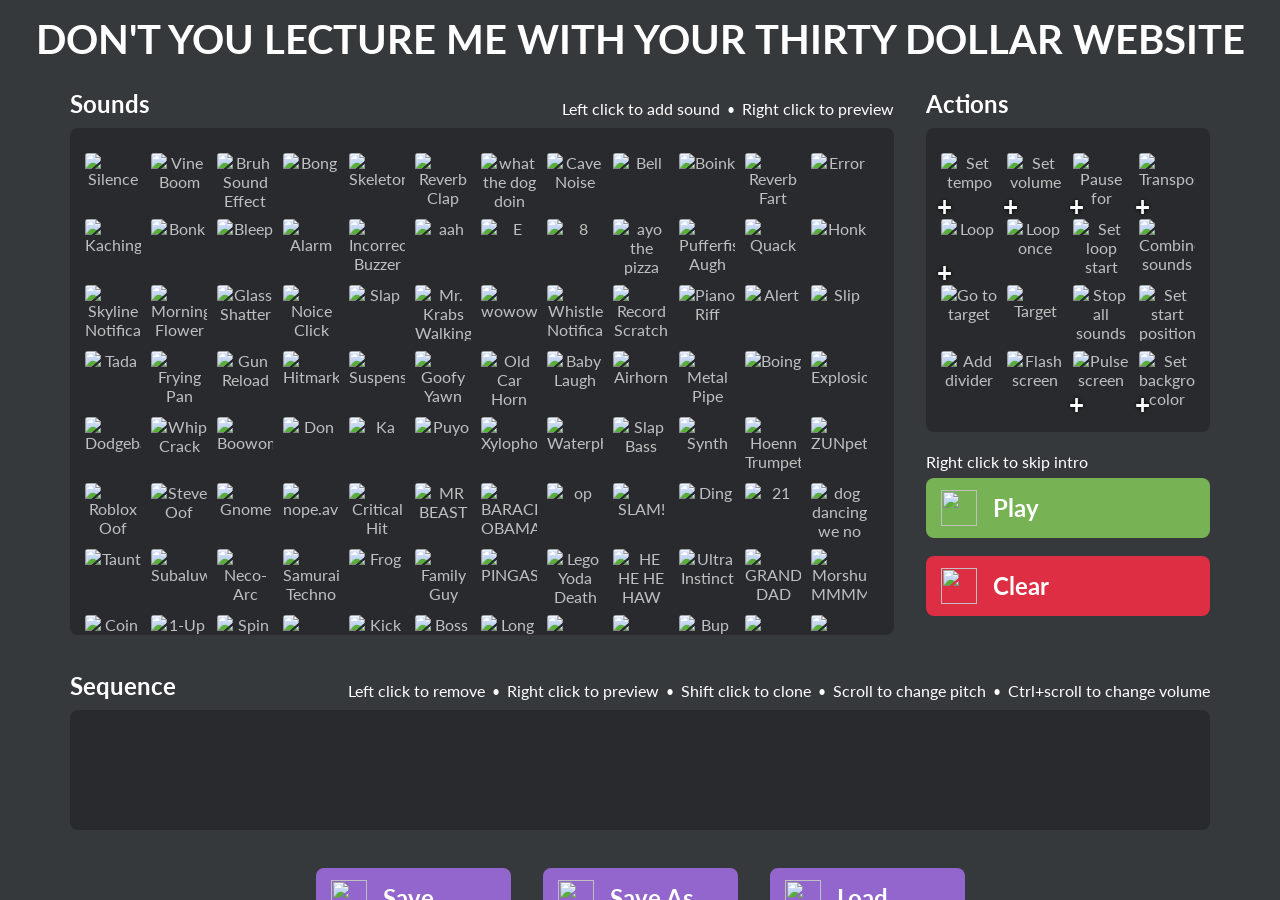
==== index.html @ c28714d6 "Add files via upload" ====
<!doctype html>
<html>
    <head>
        <title>DON'T YOU LECTURE ME WITH YOUR THIRTY DOLLAR WEBSITE</title>
        <link rel="stylesheet" href="main.css" charset="UTF-8">
        <link rel="icon" href="assets/🗿.png">
        <meta charset="UTF-8">
        <meta name="viewport" content="width=820">
        <meta property="og:title" content="DON'T YOU LECTURE ME WITH YOUR THIRTY DOLLAR WEBSITE">
        <meta property="og:description" content="🗿🗿🗿🗿🗿🗿🗿🗿🗿🗿🗿🗿🗿🗿🗿🗿🗿🗿🗿🗿🗿🗿🗿🗿🗿🗿🗿🗿🗿🗿🗿🗿🗿🗿🗿🗿🗿🗿🗿🗿🗿🗿🗿🗿🗿🗿🗿🗿🗿🗿🗿🗿🗿🗿🗿🗿🗿🗿🗿🗿🗿🗿🗿🗿🗿🗿🗿🗿🗿">
        <meta property="og:type" content="website">
        <meta name="og:image" itemprop="image" content="./assets/🗿.png">

        <script src="./jquery.min.js"></script>
        <script src="./jquery-ui.min.js"></script>
        <script src="./jquery.ui.touch-punch.min.js"></script>
    </head>

    <body style="text-align: center">

        <div id="everything">
        
        <h1 class="title" id="caption">DON'T YOU LECTURE ME WITH YOUR THIRTY DOLLAR WEBSITE</h1>

        <div id="main">

            <div class="sideboxes">
                <div class="innersidebox" id="icons_container">
                    <div class="infobox">
                        <h1 id="soundText">Sounds</h1>
                        <h1 id="soundInfo" style="display: none; color: var(--greenfont); white-space: nowrap;">
                            <soundinfo id="soundName"></soundinfo>

                            <soundinfo id="soundOrigin" style="margin-left: 5px; font-size: 20px; opacity: 50%;"></soundinfo>
                        </h1>
                        <span><p mobile="Tap to add sound">Left click to add sound</p><p mobile="Hold to preview">Right click to preview</p></span>
                    </div>
                    <div class="iconbox loadingIcons" id="icons" style="height: 467px">
                        <div id="iconboxLoading" style="width: 100%; opacity: 33%">
                            <h1 id="loadingText">Loading...</h1>
                            <p id="errorInfo" style="font-weight: normal; padding-bottom: 10px"><p>
                        </div>
                    </div>
                </div>

                <div class="innersidebox" style="width: 284px;">
                    <div class="infobox">
                        <h1 id="actionText">Actions</h1>
                        <h1 id="actionInfo" style="display: none; color: var(--bluefont)">
                            <actioninfo id="actionName"></actioninfo>
                            <actioninfo id="actionKey" style="margin-left: 5px; font-size: 20px; opacity: 50%;"></actioninfo>
                        </h1>
                        <span class="mobileOnly"><p mobile="Tap to add action">Left click to add action</p></span>
                    </div>
                    <div class="iconbox" id="actions"></div>

                    <div class="playbuttons">
                        <p id="bpmInfo" class="stopInfo" style="display: none;">
                            <span id="BPM"></span> BPM &nbsp;&nbsp;•&nbsp;&nbsp; <span id="volume"></span>% Volume
                            <span id="transrights" style="display: none">&nbsp;&nbsp;•&nbsp;&nbsp; <span id="trans"></span> st</span>
                        </p>
                        <div id="stopBtn" class="stopInfo" style="background-color: var(--emojiyellow); display: none;" onclick="cancel({ stopSounds: true })" oncontextmenu="return false">
                            <img src="assets/stop.png">
                            <h1>Stop</h1>
                        </div>

                        <p class="playInfo" mobile="Hold to skip intro">Right click to skip intro</p>
                        <div id="playBtn" class="playInfo" style="background-color: var(--emojigreen)" onclick="startSequence()" oncontextmenu="startSequence(true); return false">
                            <img src="assets/play.png">
                            <h1>Play</h1>
                        </div>

                        <div id="resetBtn" style="background-color: var(--emojired)" onclick="if (!active && $('#sequence').children().length) { shiftHeld ? $('#clearsounds').click() : $('#clearAll').css('display', 'flex') }" oncontextmenu="return false">
                            <img src="assets/reset.png">
                            <h1>Clear</h1>
                        </div>

                    </div>
                </div>
            </div>

            <div style="margin-bottom: 0px">
                <div class="infobox">
                    <h1>Sequence</h1>
                    <span>
                        <p mobile="Tap to remove">Left click to remove</p>
                        <p class="nomobile">Right click to preview</p>
                        <p class="nomobile">Shift click to clone</p>
                        <p mobile="Swipe to change pitch">Scroll to change pitch</p>
                        <p class="nomobile">Ctrl+scroll to change volume</p>
                        <!-- <p mobile="Drag to rearrange">Drag to rearrange</p> -->
                    </span>
                </div>
                <div class="iconbox" id="sequence"></div>
            </div>

            <div style="display: none;" id="sectionSettings">
                <div class="infobox" style="flex-direction:column; align-items: flex-start">
                    <h1 style="margin-bottom: 12px" class="noPin">Selected section: <b id="selectedSection">None</b></h1>
                    <div class="sectionControls">
                        <img onclick="changeSection(-1)" class="imgButton" src="assets/section_previous.png" title="Previous section">
                        <img onclick="changeSection(1)" class="imgButton" src="assets/section_next.png" title="Next section">
                        <img class="requiresSelected imgButton cantSelect" id="hideSection" onclick="toggleSectionVisibility()" src="assets/section_hide.png" title="Hide section">
                        <img class="requiresSelected imgButton cantSelect" id="showSection" onclick="toggleSectionVisibility()" src="assets/section_show.png" title="Show section" style="display: none">
                        <img class="requiresSelected imgButton cantSelect" onclick="deselectSection()" src="assets/section_deselect.png" id="Deselect section">
                    </div>
                    <span class="noPin" style="margin-top: 12px">
                        <p>Ctrl+Click to select a section</p>
                        <p>Ctrl+Up/Down to change section</p>
                        <p>Ctrl+D to deselect</p>
                    </span>
                    <p class="noPin multiline" style="text-align: left; margin-top: 0px">Sounds will be added to the end of the selected section, and playback will begin from the beginning of it.<br>You can pin these section controls from the settings.</p>
                </div>
            </div>

            <input type="file" id="loadFile" style="display: none;" accept=".🗿,.moai,.txt,">

            <div class="playbuttons saveButtons" id="saveOptions" style="display: none; margin-top: 30px; flex-direction: row; justify-content: center;";>

                <div id="saveBtn" onclick="quickSave()" style="position: relative" oncontextmenu="return false">
                    <img src="assets/save.svg">
                    <h1>Save</h1>
                </div>

                <div id="downloadBtn" oncontextmenu="return false">
                    <img src="assets/download.svg">
                    <h1 id="saveAsText">Save As</h1>
                </div>

                <div id="loadBtn" onclick="$('#loadFile').click()" oncontextmenu="return false">
                    <img src="assets/load.svg">
                    <h1>Load</h1>
                </div>

            </div>

            <div style="display: flex; justify-content: center; align-items: center; margin: 7px 0px 16px 0px;">
                <input id="saveName" placeholder="sequence" type="text" style="height: 32px; width: 200px; background-color: rgba(0, 0, 0, 0.25);">
                <p style="margin: 0px 0px 0px 6px; padding: 0px 0px; font-size: 20px;">.🗿</p>
            </div>

            <div class="socialLinks" style="margin-bottom: 10px; padding-top: 25px">
                <p style="font-size: 20px; margin: 0px 10px 0px 0px">#thirtydollarwebsite creations on:</p>
                <div class="socialTag"><a target="_blank" href="https://youtube.com/results?search_query=%23thirtydollarwebsite"><img src="assets/social_youtube.svg"> <p>YouTube</p></a></div>
                <div class="socialTag"><a target="_blank" href="https://tiktok.com/search?q=%23thirtydollarwebsite"><img src="assets/social_tiktok.svg"> <p>TikTok</p></a></div>
                <div class="socialTag"><a target="_blank" href="https://twitter.com/search?q=%23thirtydollarwebsite&src=typed_query&f=top"><img src="assets/social_twitter.svg"> <p>Twitter</p></a></div>
            </div>

            <div>           
                <!-- <p class="multiline" style="margin-bottom: 16px"> -->
                    <!-- <b>NEW: </b> 12 new sounds for all your particle accelerator needs</p> -->
                <p>Check out my other silly projects over at <a style="color: white !important" target="_blank" href="https://gdcolon.com?f=30">gdcolon.com</a></p>
            </div>

            <div class="credits" style="margin-bottom: 8px">
                <p>Created by <a target="_blank" href="https://twitter.com/TheRealGDColon">Colon</a> :</p>
                <p title="no copyright intended">I own pretty much nothing on this site please don't kill me</p>
            </div>

            <div class="bottomSection helpButtons">
                <button class="nomobile" onclick="$('#shortcutMenu').show()"><img src="assets/keyboard.svg"><b>Shortcuts</b></button>
                <button onclick="$('#settingsMenu').show()"><img src="assets/cog.svg"><b>Settings</b></button>
                <button class="nomobile" onclick="$('.soundObj').removeClass('placed'); $('#proTips').show()"><img src="assets/bulb.svg"><b>Pro tips!</b></button>
            </div>

            <div class="bottomSection" style="padding-bottom: 30px">
                <div class="extraSetting">
                    <input class="settingBox" id="toggleProMode" type="checkbox" setting="proMode">
                    <p style="font-weight: bold; font-size: 20px">PRO MODE</p>
                </div>
            </div>

            <div id="extraPadding" style="display: none; height: 200px"></div>

        </div>

        <div id="proHotbar" style="display: none">
            <div class="hotbarTabs">
                <div class="hotbarTab" tab="all" desc="Sounds">
                    <img src="assets/tab_all.svg">
                </div>
                <div class="hotbarTab" tab="actions" desc="Actions">
                    <img src="assets/tab_actions.svg">
                </div>
                <div class="hotbarTab" tab="recent" desc="Recent">
                    <img src="assets/tab_recent.svg">
                </div>
                <!-- <div class="hotbarTab" tab="favorite" desc="Favorites">
                    <img src="./assets/tab_favorites.svg">
                </div> -->
                <div class="hotbarTab" tab="notes" desc="Notes">
                    <img src="assets/tab_notes.svg">
                </div>
                <div class="hotbarTab" tab="percussion" desc="Percussion">
                    <img src="assets/tab_percussion.svg">
                </div>
                <div id="hotbarHovertext" style="display: flex; justify-content: flex-start; align-items: center">
                    <h1 class="hotbarLabel" id="hotbarText" style="white-space: nowrap;"></h1>
                    <h1 class="hotbarLabel" id="hotbarContext" style="white-space: nowrap; margin-left: 10px; margin-top: 16px; font-size: 20px; opacity: 50%"></h1>
                </div>  
            </div>
            <div class="hotbar fancyScroll" id="hotbarNotes">
                
            </div>
        </div>
        
        <div class="popup" id="action_speed" style="display: none">
            <div class="popupbox">
                <h1>Set tempo</h1>
                <p class="popupdesc">Sets the rate at which sounds are played.<br>Default is 300 sounds per minute.</p>
                <p class="skippableAction"></p>
                <div class="popupinput"> <input id="bpmAmount" value="300" type="number"><p> BPM</p> </div>
                <div style="margin-top: 25px">
                    <button onclick="addAction('speed', '#bpmAmount', 'add')" style="background: var(--emojigreen)">Add</button>
                    <button onclick="addAction('speed', '#bpmAmount', 'set')" style="font-weight: bold; background: var(--emojiblue)" actionConfirm="true">Set to</button>
                    <button onclick="addAction('speed', '#bpmAmount', 'multiply')" style="background: var(--emojigreen)">Multiply</button>
                </div>
            </div>
        </div>

        <div class="popup" id="action_volume" style="display: none">
            <div class="popupbox">
                <h1>Set volume</h1>
                <p class="popupdesc">Sets the volume of all subsequent sounds.<br>Default is 100%, max is 600%.</p>
                <p class="skippableAction"></p>
                <div class="popupinput"> <input id="volumeAmount" value="100" type="number"><p>%</p> </div>
                <div style="margin-top: 25px">
                    <button onclick="addAction('volume', '#volumeAmount', 'add')" style="background: var(--emojigreen)">Add</button>
                    <button onclick="addAction('volume', '#volumeAmount', 'set')" style="font-weight: bold; background: var(--emojiblue)" actionConfirm="true">Set to</button>
                    <button onclick="addAction('volume', '#volumeAmount', 'multiply')" style="background: var(--emojigreen)">Multiply</button>
                </div>
            </div>
        </div>

        <div class="popup" id="action_stop" style="display: none">
            <div class="popupbox">
                <h1>Pause</h1>
                <p class="popupdesc">Pauses for a specified duration.</p>
                <p class="skippableAction"></p>
                <div class="popupinput"> <input id="pauseAmount" value="4" type="number"><p> beats</p> </div>
                <div style="margin-top: 25px">
                    <button onclick="addAction('stop', '#pauseAmount')" style="font-weight: bold; background: var(--emojiblue)" actionConfirm="true">OK</button>
                </div>
            </div>
        </div>
        
        <div class="popup" id="action_loopmany" style="display: none">
            <div class="popupbox">
                <h1>Loop</h1>
                <p class="popupdesc">Loop for a specified number of times.<br>Returns to the start if no start point (◇) is set</p>
                <p class="skippableAction"></p>
                <div class="popupinput"> <input id="loopAmount" value="4" type="number"><p> loops</p> </div>
                <div style="margin-top: 25px">
                    <button onclick="addAction('loopmany', '#loopAmount')" style="font-weight: bold; background: var(--emojiblue)" actionConfirm="true">OK</button>
                </div>
            </div>
        </div>

        <div class="popup" id="action_transpose" style="display: none">
            <div class="popupbox">
                <h1>Transpose</h1>
                <p class="popupdesc">Increases or decreases the pitch of all subsequent sounds.</p>
                <p class="skippableAction"></p>
                <div class="popupinput"> <input id="transposeAmount" value="1" type="number"><p> semitones</p> </div>
                <div style="margin-top: 25px">
                    <button onclick="addAction('transpose', '#transposeAmount', 'set')" style="font-weight: bold; background: var(--emojiblue)" actionConfirm="true">Set to</button>
                    <button onclick="addAction('transpose', '#transposeAmount', 'add')" style="background: var(--emojigreen)">Add</button>
                </div>
            </div>
        </div>

        <div class="popup" id="action_pulse" style="display: none">
            <div class="popupbox">
                <h1>Pulse</h1>
                <p class="popupdesc">Pulses the screen a certain amount of times.<br>Only one pulse action can be active at a time.<br>Ignores tempo changes.</p>
                <p class="skippableAction"></p>
                <div class="popupinput"> <p style="width: 100px; text-align: right; margin-right: 15px">Pulses:</p> <input id="pulseAmount" value="1" type="number"> <p>(total amount)</p> </div>
                <div class="popupinput"> <p style="width: 100px; text-align: right; margin-right: 15px">Frequency:</p> <input id="pulseInterval" value="2" type="number"> <p>(every X beats)</p> </div>
                <div style="margin-top: 25px">
                    <button onclick="addAdvancedAction('pulse', [$('#pulseAmount').val(), $('#pulseInterval').val()])" style="background: var(--emojigreen)" actionConfirm="true">Add</button>
                </div>
            </div>
        </div>

        <div class="popup" id="action_bg" style="display: none">
            <div class="popupbox">
                <h1>Background Color</h1>
                <p class="popupdesc">Sets the page's background color.</p>
                <div class="popupinput">
                    <p style="margin-right: 6px">#</p>
                    <input style="width: 90px; text-transform: uppercase;" class="colorTextbox" maxlength="6" colorgroup="bgColor" value="36393c">
                    <div class="colorPreview" colorgroup="bgColor" style="background-color: #36393c"></div>
                    <input type="color" id="bgColor" class="colorSelector" colorgroup="bgColor" value="#36393c">
                </div>
                <div class="popupinput"> <p style="width: 100px; text-align: right; margin-right: 15px">Fade time:</p> <input id="bgFadetime" value="0.5" type="number"> <p>secs</p> </div>
                <div style="margin-top: 25px">
                    <button onclick="$('#bgColor').val(defaultBG).trigger('input')" style="background: var(--emojired)">Reset</button>
                    <button onclick="addAdvancedAction('bg', [$('#bgColor').val(), $('#bgFadetime').val()])" style="background: var(--emojigreen)" actionConfirm="true">Add</button>
                </div>
            </div>
        </div>

        <div class="popup" id="clearAll" style="display: none">
            <div class="popupbox">
                <h1>Clear all sounds?</h1>
                <p class="popupdesc">Surprisingly, this can't be undone.<span class="nomobile"><br>(hold shift to skip this popup)</span></p>
                <div style="margin-top: 25px">
                    <button onclick="$('.popup').hide()" style="width: 120px; font-weight: bold; background: #777777; margin-right: 12px">Back</button>
                    <button id="clearsounds" style="width: 120px; font-weight: bold; background: var(--emojired)">Clear!</button>
                </div>
            </div>
        </div>

        <div class="popup" id="settingsMenu" style="display: none">
            <div class="popupbox">
                <h1>Settings</h1>
                <p id="settingHelp" style="height: 36px; opacity: 50%" mobile="(tap on a setting for information)">(hover over a setting for information)</p>
                <p id="settingInfo" style="height: 36px; display: none; padding: 0px 30px"></p>
                <div class="settingList">
                    <div class="extraSetting nomobile" title="Enables placing actions using single-key shortcuts"><input class="settingBox" inverted="true" type="checkbox" setting="noActionShortcuts"><p>Action shortcuts</p></div>
                    <div class="extraSetting" title="Automatically scrolls the screen during playback"><input class="settingBox" type="checkbox" setting="autoScroll"><p>Auto-scroll</p></div>

                    <div class="extraSetting" title="Pins the section buttons to the bottom of the screen"><input class="settingBox" type="checkbox" setting="pinSectionButtons"><p>Pin section controls</p></div>
                    <div class="extraSetting" title="Attemps to display a warning message when exiting the page without saving"><input class="settingBox" type="checkbox" setting="exitConfirmation"><p>Exit confirmation</p></div>
                    
                    <div class="extraSetting" title="Disables most animations on the page (bouncing, pulsing, flashing, etc). Enable if playback is lagging"><input class="settingBox" type="checkbox" setting="noAnimations"><p>Disable Animations</p></div>
                    <div class="extraSetting" title="Inverts stereo channels so sounds panned to the left play from the right instead, etc"><input class="settingBox" type="checkbox" setting="invertPanning"><p>Invert Panning</p></div>

                    <div class="extraSetting requiresNewSaving" style="display: none" title="Reverts to the older saving system where pressing save simply downloads the file"><input class="settingBox" type="checkbox" setting="oldSaving"><p>Old save system</p></div>
                    <div class="extraSetting" title="Uses the .moai file extension when saving, instead of .🗿"><input class="settingBox" type="checkbox" setting="altExtension"><p>Alt file extension</p></div>
                </div>
                <div style="margin-top: 25px">
                    <button style="background: var(--emojiblue)" onclick="$('.popup').hide()">Done</button>
                </div>
            </div>
        </div>

        <div class="popup" id="shortcutMenu" style="display: none">
            <div class="popupbox" style="width: 800px; overflow: auto;">
                <h1 style="margin-bottom: 25px">Keyboard Shortcuts</h1>
                <div class="shortcutList fancyScroll">
                    <div class="shortcutSection">
                        <p class="groupName"><b>Sound list</b></p>
                        <p><b>Left click:</b> Place sound</p>
                        <p><b>Shift + left click:</b> Place sound at start</p>
                        <p><b>Right click:</b> Preview sound</p>
                    </div>

                    <div class="shortcutSection">
                        <p class="groupName"><b>Action list</b></p>
                        <p><b>Left click:</b> Place action</p>
                        <p><b>Right click:</b> Edit action</p>
                        <p><b>Shift + left click:</b> Place action at start</p>
                        <p><b>Right click:</b> Place action, skip popups</p>
                    </div>

                    <div class="shortcutSection">
                        <p class="groupName"><b>Sequence</b></p>
                        <p><b>Left click:</b> Remove icon</p>
                        <p><b>Right click:</b> Preview sound</p>
                        <p><b>Drag:</b> Move icon</p>

                        <p><b>Shift + left click:</b> Duplicate (directly after)</p>
                        <p><b>Shift (or alt) + right click:</b> Duplicate (end of sequence)</p>
                        <p><b>Shift + drag:</b> Duplicate to position</p>

                        <p><b>Scroll:</b> Adjust pitch or action</p>
                        <p><b>Ctrl + X:</b> Create stop action</p>
                        <p><b>Ctrl + scroll:</b> Adjust volume</p>
                        <p><b>Ctrl + left/right:</b> Adjust panning</p>
                        <p><b>Shift + scroll:</b> Larger adjust</p>
                        <p><b>Alt + scroll:</b> Smaller adjust</p>
                        <p><b>Up/down:</b> Same as scrolling</p>
                    </div>

                    <div>
                        <div class="shortcutSection">
                            <p class="groupName"><b>Divider sections</b></p>
                            <p><b>Ctrl + click:</b> Select/deselect section</p>
                            <p><b>Ctrl + up/down:</b> Next/previous section</p>
                            <p><b>Ctrl + right click:</b> Show/hide section</p>
                            <p><b>Ctrl + D:</b> Deselect section</p>
                        </div>
    
                        <div class="shortcutSection" style="margin-top: 40px">
                            <p class="groupName"><b>Global</b></p>
                            <p><b>Space/enter:</b> Play/stop</p>
                            <p><b>Esc:</b> Close popup</p>
                            <p><b>Ctrl + S:</b> Save</p>
                            <p><b>Ctrl + Shift + S:</b> Save as</p>
                            <p><b>Ctrl + Alt + S:</b> View sequence data</p>
                            <p><b>Ctrl + O:</b> Load</p>
                            <p><b>Ctrl + P:</b> Toggle pro mode</p>
                            <p><b>Shift + /:</b> Settings</p>
                            <p><b>Ctrl + /:</b> Shortcuts</p>
                        </div>
                    </div>

                </div>
                <div style="margin-top: 25px">
                    <button style="background: var(--emojiblue)" onclick="$('.popup').hide()">Done</button>
                </div>
            </div>
        </div>

        
        <div class="popup" id="proTips" style="display: none">
            <div class="popupbox" style="width: 800px; overflow: auto;">
                <h1 style="margin-bottom: 25px">Pro tips!</h1>
                
                <div class="proTipsParent fancyScroll">
                    <div class="proTip">
                        <div class="soundObj" onclick="playSound('sounds/boom.wav', { volume: 25 / 200 }); $(this).runAnimation('placed'); ">
                            <img src="icons/boom.png"><vol>25%</vol></div>
                        <div>
                            <h2>Volume adjustment</h2>
                            <p>Hold <b>Ctrl</b> and scroll to change the volume of a sound</p>
                        </div>
                    </div>

                    <div class="proTip">
                        <div class="soundObj" onclick="playSound('sounds/boom.wav', { pan: -75 }); $(this).runAnimation('placed'); ">
                            <img src="icons/boom.png"><pan>◂7.5</pan></div>
                        <div>
                            <h2>Pan adjustment</h2>
                            <p>Hold <b>Ctrl</b> and press <b>left or right</b> to adjust the stereo panning of a sound</p>
                        </div>
                    </div>

                    <div class="proTip">
                        <div class="soundObj" onclick="playSound('sounds/boom.wav', { pitch: semitonesToPercent(7.2) }); $(this).runAnimation('placed'); ">
                            <img src="icons/boom.png"><p>+7.2</p></div>
                        <div>
                            <h2>Fine adjustment</h2>
                            <p>Hold <b>Alt</b> while scrolling for finer adjustment, and <b>shift</b> for stronger</p>
                        </div>
                    </div>

                    <div class="proTip">
                        <div class="soundObj" onclick="stopSounds({ id: 'boom' })">
                            <img src="assets/action_cut.png">
                            <span class="soundBadge" style="background-image: url('icons/boom.png')"></span>
                        </div>
                        <div>
                            <h2>Stop target</h2>
                            <p>Hover over a sound and press <b>X</b> to create a stop action for that sound only</p>
                        </div>
                    </div>
                </div>

                <div style="margin-top: 25px">
                    <button style="background: var(--emojiblue)" onclick="$('.popup').hide()">Done</button>
                </div>
            </div>
        </div>

        </div>

    </body>
    
    <script type="text/javascript" src="main.js" charset="UTF-8"></script>
    <script type="text/javascript" src="play.js" charset="UTF-8"></script>
    <script type="text/javascript" src="save.js" charset="UTF-8"></script>
</html>
---- main.css ----
@import url('https://fonts.googleapis.com/css?family=Lato');

html {
    --bg: #36393c;
    --emojired: #DD2E44;
    --emojiyellow: #F4900C;
    --emojigreen: #77B255;
    --emojiblue: #3B88C3;
    --emojipurple: #9266CC;

    --yellowfont: #ccff55;
    --greenfont: #00FF64;
    --bluefont: #00A2FF;

    background-color: var(--bg);
    height: 100%;

    overflow: hidden;
    transition-duration: 0.2s;
    transition-property: background-color;

    --mainhotbarwidth: 855px;
    --mobilehotbarwidth: 90%;
    --largehotbarwidth: calc(var(--mainhotbarwidth) * 2)
}

body {
    margin: 0 0;
    display: flex;
    flex-direction: column;
    width: 100%;
    height: 100%;
    scrollbar-width: thin !important;
}

body.dragOver {
    background-color: rgba(255, 255, 255, 0.2);
    transition-duration: 0.2s;
}

#everything {
    position: fixed;
    width: 100%;
    height: 100%;
    overflow: auto;
}

p, h1, h2, vol, pan {
    font-family: Lato, Helvetica, Arial, sans-serif;
    font-size: 16px;
    color: white;
    margin-bottom: 10px;
    -webkit-text-size-adjust: none
}

h1 {
    font-size: 24px;
}

h2 {
    font-size: 20px;
}

vol, pan {
    display: block;
    margin: 0px 0px;
}

a {
    color: aqua !important;
}

img {
    -webkit-user-drag: none;
}

.iconbox, .infobox, .title {
    margin: auto;
}

.iconbox.loadingIcons {
    flex-wrap: nowrap;
    justify-content: center;
}

.multiline {
    line-height: 27px;
}

.title {
    font-size: 40px;
    margin-top: 15px;
    margin-bottom: 10px;
    white-space: nowrap;
    cursor: pointer;
}

#main {
    width: 1140px;
    display: flex;
    flex-direction: column;
    margin: auto;
    padding: 0px 30px;
}

#icons_container {
    width: 824px;
}

.sideboxes {
    display: flex;
    flex-wrap: wrap;
    justify-content: space-between;
}

.infobox {
    display: flex;
    justify-content: space-between;
    align-items: flex-end;
}

.infobox span {
    display: flex;
    flex-wrap: wrap;
    margin-bottom: 10px;
}

.infobox span p {
    margin: 0px 0px;
    display: block;
}

.infobox span p:after { content: "•"; margin: 0px 7px; font-size: 14px; }
.infobox span p:last-child:after { content: none; }

.iconbox {
    display: flex;
    flex-wrap: wrap;
    align-content: flex-start;
    align-items: center;
    border-radius: 8px;
    background-color: rgba(0, 0, 0, 0.25);
    min-height: 80px;
    user-select: none;
    padding: 20px 10px;
    margin-bottom: 20px;
    touch-action: manipulation;
}

.iconbox img, .hotbar img {
    cursor: pointer;
    border-radius: 8px;
    color: white;
    object-fit: contain;
    width: 56px;
    height: 56px;
    padding: 5px 5px;
    display: block;
    font-family: Lato, Helvetica, Arial, sans-serif;
    color: rgba(255, 255, 255, 0.7);
}

.iconbox div, .hotbar div, .soundObj {
    border-radius: 8px;
    position: relative;
}

.iconbox div:hover img, .hotbar div:hover img, .soundObj:hover img {
    background-color: rgba(255, 255, 255, 0.15);
}

#sequence .holdingShift:hover img {
    background-color: rgba(64, 255, 64, 0.33);
}

.iconbox .group {
    width: 1000px;
}

#icons, #actions, .hotbar {
    overflow-y: auto;
}

#everything::-webkit-scrollbar, .iconbox::-webkit-scrollbar, .fancyScroll::-webkit-scrollbar {
    width: 12px;
    background: rgba(0, 0, 0, 0.15);
    border-radius: 10px;
}

#everything::-webkit-scrollbar-thumb, .iconbox::-webkit-scrollbar-thumb, .fancyScroll::-webkit-scrollbar-thumb {
    background: rgba(0, 0, 0, 0.33);
    border-radius: 10px;
}

#everything::-webkit-scrollbar-corner, .iconbox::-webkit-scrollbar-corner, .fancyScroll::-webkit-scrollbar-corner {
    background: rgba(0, 0, 0, 0);
}

#sequence {
    flex-direction: column;
    align-items: flex-start;
    justify-content: flex-start;
    padding: 20px 7.5px 20px;
    margin-bottom: 0px;
}

#sequence div, .soundObj {
    height: 70px;
    overflow-y: scroll;
    scrollbar-width: none;
}

.soundObj {
    user-select: none;
    cursor: pointer;
    width: 70px;
    position: relative;
}

.soundObj p {
    text-align: center !important;
    font-size: 16px !important;
}

#sequence img, .soundObj img {
    width: 58px;
    height: 58px;
    padding: 6px 6px;
    margin: 0px 0px;
}

#sequence div::-webkit-scrollbar {
    width: 0px;
    background: rgba(0, 0, 0, 0);
}

#sequence section {
    display: flex;
    flex-wrap: wrap;
    border: 2.5px solid rgba(0, 0, 0, 0);
    border-radius: 8px;
    min-height: 75px;
    min-width: 75px;
}

section:not(:empty) + section:empty {
    background-color: rgba(255, 255, 255, 0.05);
}

#sequence section:not(:last-child) {
    margin-bottom: 40px;
}

#sequence section.holdingCtrl:not(.removedDivider) {
    border-color: aqua;
    background-color: rgba(255, 255, 255, 0.1);
    cursor: pointer;
}

#sequence section.selectedDivider {
    border-color: lime !important;
}

#sequence section.sectionHidden:not(.selectedDivider) {
    height: 40px;
    min-height: 40px;
    max-height: 40px;
    border-color: rgba(255, 255, 255, 0.25);
    overflow: hidden;
}

#sequence section.sectionHidden {
    opacity: 33%;
}

#sequence section.sectionHidden:not(.selectedDivider) div {
    pointer-events: none;
}

.iconbox p, .iconbox vol, .iconbox pan, .soundObj p, .soundObj vol, .soundObj pan {
    width: 100%;
    font-weight: bold;
    text-shadow: 0px 0px 4px black;
    position: absolute;
}

#sequence p, .soundObj p {
    top: 35px;
    white-space: nowrap;
    overflow-x: auto;
}

#sequence vol, #sequence pan, .soundObj vol, .soundObj pan {
    top: 0px;
    text-align: right;
    white-space: nowrap;
    overflow-x: auto;
    font-size: 12px;
    color: #cccccc;
}

#sequence pan, .soundObj pan {
    text-align: left;
    font-size: 11px;
}

#actions p {
    right: 25px;
    top: 16px;
    font-size: 26px;
}

.playbuttons {
    display: flex;
    justify-content: left;
    flex-direction: column;
    user-select: none;
}

.playbuttons div {
    display: flex;
    align-items: center;
    margin-bottom: 18px;
    border-radius: 8px;
    padding-left: 15px;
    transition-duration: 0.1s;
    cursor: pointer;
}

.playbuttons p {
    font-size: 16px;
    margin: 0px 0px 7px 0px;
    text-align: left;
}

.playbuttons h1 {
    margin: 0px 0px 2px 0px;
}

.playbuttons img {
    margin: 12px 16px 12px 0px;
    width: 36px;
    height: 36px;
}

.playbuttons div:hover { transform: scale(1.02) }
.playbuttons div:active { transform: scale(1.05) }

.sectionControls {
    display: flex;
}

.sectionControls img {
    height: 40px;
    margin-right: 15px;
    cursor: pointer;
    user-select: none;
}

.sectionControls img.cantSelect {
    opacity: 33%;
    pointer-events: none;
}

.sectionControls img:hover { transform: scale(1.02) }
.sectionControls img:active { transform: scale(1.05) }

#sectionSettings.pinnedSettings {
    position: fixed;
    background-color: #262626;
    border-top-right-radius: 8px;
    border-top: 3px solid #202020;
    border-right: 3px solid #202020;
    bottom: 0px;
    left: 0px;
    z-index: 2;
    padding: 12px 0px 12px 12px;
    transition-duration: 0.2s;
    transition-timing-function: ease-in-out;
    transition-property: transform;
}

#sectionSettings.pinnedSettings .noPin {
    display: none;
}

#sectionSettings.pinnedSettings.pinnedHidden {
    transform: translateY(250%);
}

.saveButtons div {
    width: 180px;
    background-color: var(--emojipurple);
    margin: 8px 16px 16px 16px;
}

.alreadySaved {
    pointer-events: none;
    opacity: 50%;
    /* background-color: rgba(120, 100, 140, 0.5) !important; */
}

.credits {
    display: flex;
    justify-content: center;
}

.credits p {
    color: rgba(255, 255, 255, 0.33) !important;
    margin: 10px 20px;
}
.credits a { color: rgba(255, 255, 255, 0.66) !important }

.socialLinks {
    display: flex;
    justify-content: center;
}

.socialTag {
    display: flex;
    justify-content: center;
    align-items: center;
    margin-left: 15px;
    width: 105px;
}

.socialTag a {
    display: flex;
    justify-content: center;
    align-items: center;
    text-decoration: underline white;
}

.socialTag p {
    font-size: 20px;
    margin: 0px 0px 0px 2px;
}

.socialTag img {
    height: 20px;
    margin-right: 5px;
}

.sortPlaceholder {
    opacity: 15%;
}

.shiftPlaceholder {
    display: block !important;
}

.soundBadge {
    pointer-events: none;
    user-select: none;
    position: absolute;
    background-size: contain;
    background-position: center;
    background-repeat: no-repeat;
    bottom: -2px;
    left: 21px;
    height: 25px;
    width: 25px;
}

.popup {
    position: fixed; 
    display: flex;
    align-content: center;
    justify-content: center; 
    align-items: center;
    width: 100%;
    height: 100%;
    top: 0; left: 0; right: 0; bottom: 0;
    background-color: rgba(0,0,0,0.66);
    z-index: 3;
    text-align: center;
}

.popupbox {
    background-color: var(--bg);
    border-radius: 5px;
    width: 500px;
    padding: 10px 5px 30px 5px;
}

.popupdesc {
    margin-top: 0px;
    width: 400px;
    margin: auto;
    line-height: 24px;
}

.popupinput {
    margin-top: 20px;
    display: flex;
    justify-content: center;
    align-items: center;
}

.popupinput p {
    margin: 0px 0px 0px 10px;
    font-size: 18px;
}

.extraSetting {
    display: flex;
    align-items: center;
    margin: 5px 00px;
    width: 200px;
    cursor: pointer;
}

.extraSetting p {
    margin: 0px 5px;
    text-align: left;
}

.extraSetting:hover {
    text-decoration: underline;
    text-decoration-color: white;
    text-decoration-style: dotted;
}

.settingList {
    display: flex;
    flex-wrap: wrap;
    justify-content: space-between;
    padding: 3px 45px;
    margin-top: 10px;
}   

.shortcutList {
    display: flex;
    flex-wrap: wrap;
    text-align: left;
    height: 515px;
    overflow: auto;
    justify-content: space-between;
    margin: 0px 15px 30px 15px;
    padding-left: 30px;
    background-color: rgba(0, 0, 0, 0.2);
    border-radius: 10px;
}

.shortcutList .groupName {
    text-decoration: underline;
}

.shortcutSection {
    width: 320px;
    margin-bottom: 20px;
}

button, input {
    font-family: Lato, Helvetica, Arial, sans-serif;
    font-size: 18px;
    text-align: center;
    color: white;
    height: 40px;
    border-radius: 5px;
    outline: none;
    border: none;
    background-color: rgba(0, 0, 0, 0.5);
}

input[type=number] {
    font-weight: bold;
    width: 90px;
    -moz-appearance: textfield;
}

input[type=checkbox] {
    cursor: pointer;
    width: 24px;
    height: 24px;
}

input[type=checkbox]:before {
    width: 24px;
    height: 24px;
    display: inline-block;
    content: "";
    background-image: url(assets/check_off.svg);
}

input[type=checkbox]:checked:before {
    background-image: url(assets/check_on.svg);
}

input[type=color] {
    visibility: hidden;
    pointer-events: none;
}

.colorPreview {
    border-radius: 5px;
    border: 2px solid black;
    width: 38px;
    height: 38px;
    margin-left: 12px;
    cursor: pointer;
}

.bottomSection {
    display: flex;
    padding: 10px 0px 10px 0px;
    justify-content: center;
}

button {
    width: 100px;
    background-color: rgba(255, 255, 255, 0.2);
    cursor: pointer;
    transition-duration: 0.1s;
    margin: 0px 5px;
}

.helpButtons button {
    display: flex;
    align-items: center;
    justify-content: center;
    width: 150px;
    background: var(--emojiblue);
    margin-left: 10px;
    margin-right: 10px;
    user-select: none;
}

.helpButtons img {
    height: 30px;
    margin-right: 8px;
    object-fit: contain;
}

.proTipsParent {
    width: 90%;
    max-height: 515px;
    margin: auto;
    overflow: auto;
    display: flex;
    flex-direction: column;
    align-items: center;
    gap: 25px;
}

.proTip {
    display: flex;
    flex-direction: row;
    justify-content: flex-start;
    align-items: center;
    text-align: left;
    padding-left: 20px;
    height: 90px;
    gap: 40px;
    width: 650px;
    background-color: rgba(0, 0, 0, 0.2);
    border-radius: 10px;
}

.proTip h2 { margin-top: 0px; margin-bottom: 0px; }
.proTip p { margin-top: 10px; margin-bottom: 0px; }

#proHotbar {
    position: fixed;
    bottom: 30px;
    z-index: 1;
    width: 100%;
    display: flex;
    flex-direction: column;
    justify-content: flex-start;
    align-items: center;
    pointer-events: none;
    --hotbarwidth: var(--mainhotbarwidth);
    transition-duration: 0.2s;
    transition-timing-function: ease-in-out;
    transition-property: transform;
}

#proHotbar.playing {
    transform: translateY(250%);
}

.hotbar {
    pointer-events: all;
    border: 3px solid black;
    width: var(--hotbarwidth);
    height: 140px;
    border-radius: 8px;
    background-color: #1d1d1d;
    display: flex;
    flex-wrap: wrap;
    align-content: flex-start;
    justify-content: flex-start;
    align-items: center;
    user-select: none;
    touch-action: manipulation;
    padding: 6px 6px;
    overflow: auto;
}

.hotbar img {
    width: 48px;
    height: 48px;
    padding: 5px 11px;
}

.hotbar p {
    position: absolute;
    right: 48px;
    top: 8px;
    font-size: 24px;
}

.hotbarLabel {
    margin-bottom: 5px;
    margin-left: 10px;
    text-shadow: 1px 1px 3px black, -1px -1px 3px black, 1px -1px 3px black, -1px 1px 3px black;
}

.hotbarTabs {
    width: var(--hotbarwidth);
    display: flex;
    flex-direction: row;
    justify-content: flex-start;
    align-items: flex-end;
}

.hotbarTab {
    pointer-events: all;
    width: 70px;
    height: 36px;
    border: 3px solid black;
    border-bottom: 0px;
    border-top-left-radius: 8px;
    border-top-right-radius: 8px;
    margin-right: 5px;
    background-color: #1d1d1d;
    display: flex;
    justify-content: center;
    align-items: center;
    cursor: pointer;
    transition-duration: 0.1s;
}

.hotbarTab:first-child {
    margin-left: 5px
}

.hotbarTab img {
    user-select: none;
    height: 65%;
    opacity: 50%;
    transition-duration: 0.1s;
}

.hotbarTab.selectedTab {
    transform: translateY(3px);
    height: 38px;
    cursor: default;
}

.hotbarTab.selectedTab img {
    opacity: 100%;
}

.hotbarTab:hover img {
    opacity: 75%;
}

#hotbarHovertext {
    max-width: 445px;
}

button:hover, .imgButton:hover { transform: scale(1.05); }
button:active, .imgButton:active { transform: scale(1.1); }

input::-webkit-outer-spin-button, input::-webkit-inner-spin-button { -webkit-appearance: none; margin: 0 }

@media screen and (max-width: 1000px) {
    #icons_container { width: 428px !important; }
    #main { width: 750px !important; }
    .title { width: 720px !important; white-space: normal !important; }
    .infobox { flex-direction: column; align-items: flex-start; }
    .infobox h1 { margin-bottom: 3px; }
    .infobox span p { text-align: right; margin: 4px 0px 0px 0px; }
    .infobox span p:after { content: "•"; margin: 0px 4px; font-size: 12px; }
    .hotbar, .hotbarTabs { width: var(--mobilehotbarwidth) }
    #proHotbar { --hotbarwidth: --mobilehotbarwidth; bottom: 50px; }
    #hotbarNotes { height: 250px; }
    #hotbarHovertext { max-width: 250px; }
    #extraPadding { height: 400px !important }
}
@media screen and (min-width: 1000px) {
    .mobileOnly { display: none !important; }
}
@media screen and (min-width: 2500px) {
    #hotbarNotes { height: 15vh; }
}
@media screen and (min-width: 3250px) {
    #proHotbar { --hotbarwidth: var(--largehotbarwidth) }
}

/* stupid firefox */
@-moz-document url-prefix() {
    .iconbox, .hotbar {
        scrollbar-width: thin !important;
    }
}

.placed { animation: smallbounce 0.3s }
.bounce { animation: bounce 0.4s }
.pulse { animation: pulse 0.4s }
.screenflash { animation: screenflash 0.66s }
.screenpulse { animation: screenpulse 0.33s }
.triggered { animation: greyout 0.2s; animation-fill-mode: forwards; }

@keyframes bounce {
    0%   { transform: translateY(0); animation-timing-function: ease-out; }
    40%  { transform: translateY(-15px); animation-timing-function: ease-in; }
    0%   { transform: translateY(0); }
}

@keyframes smallbounce {
    0%   { transform: translateY(0); animation-timing-function: ease-out; }
    40%  { transform: translateY(-5px); animation-timing-function: ease-in; }
    0%   { transform: translateY(0); }
}

@keyframes pulse {
    0%   { transform: scale(1); animation-timing-function: ease-out; }
    50%  { transform: scale(1.1); animation-timing-function: ease-in; }
    0%   { transform: scale(1); }
}

@keyframes greyout {
    0%   { opacity: 100%; filter: grayscale(0); animation-timing-function: ease-out; }
    100%   { opacity: 50%; filter: grayscale(0.15); }
}

@keyframes screenflash {
    0%   { background-color: rgba(255, 255, 255, 0.66); }
    100%   { background-color: rgba(255, 255, 255, 0); }
}

@keyframes screenpulse {
    40%   { transform: scale(1.05); animation-timing-function: ease-out; }
    100%  { transform: scale(1); animation-timing-function: ease-in; }
}
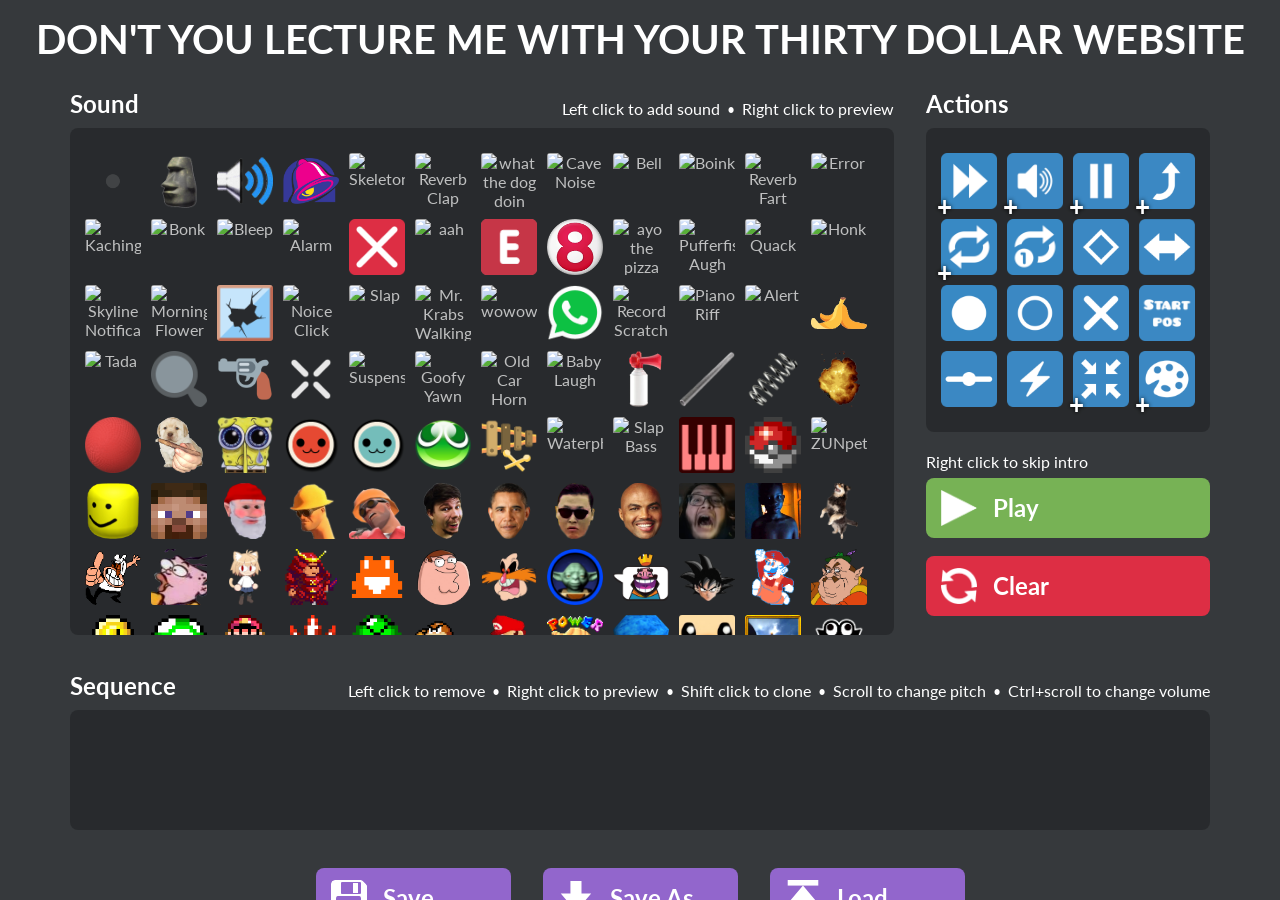
==== commit 6a8a67c6: "Update index.html" ====
--- a/index.html
+++ b/index.html
@@ -27,7 +27,7 @@
             <div class="sideboxes">
                 <div class="innersidebox" id="icons_container">
                     <div class="infobox">
-                        <h1 id="soundText">Sounds</h1>
+                        <h1 id="soundText">Sound</h1>
                         <h1 id="soundInfo" style="display: none; color: var(--greenfont); white-space: nowrap;">
                             <soundinfo id="soundName"></soundinfo>
 
@@ -462,3 +462,4 @@
     <script type="text/javascript" src="play.js" charset="UTF-8"></script>
     <script type="text/javascript" src="save.js" charset="UTF-8"></script>
 </html>
+
